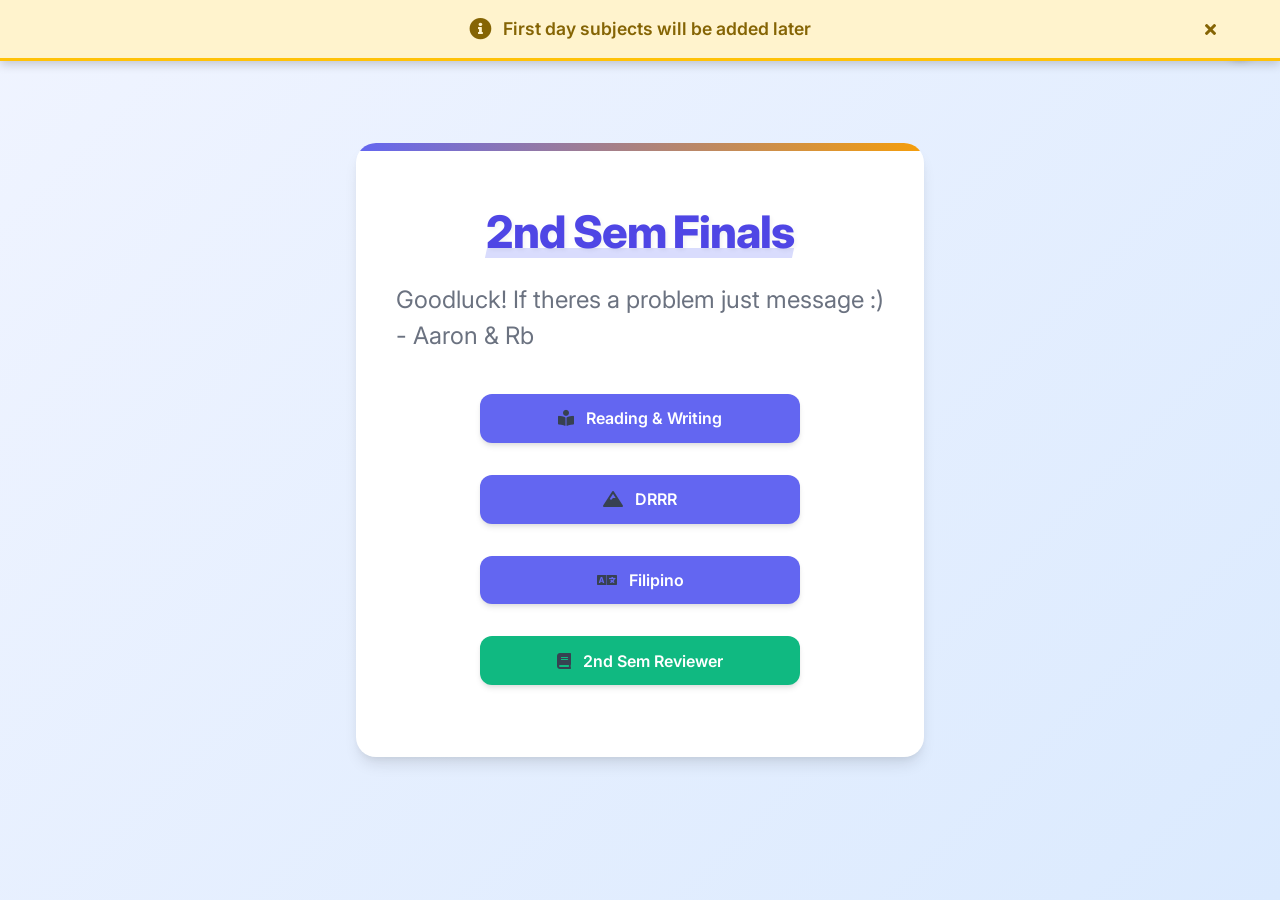
==== index.html @ 3e028612 "Add files via upload" ====
<!DOCTYPE html>
<html lang="en">
<head>
    <meta charset="UTF-8">
    <meta name="viewport" content="width=device-width, initial-scale=1.0">
    <title>2nd Sem Finals Reviewer</title>
    <link rel="stylesheet" href="styles.css">
    <link rel="stylesheet" href="https://cdnjs.cloudflare.com/ajax/libs/font-awesome/5.15.4/css/all.min.css">
    <link rel="preconnect" href="https://fonts.googleapis.com">
    <link rel="preconnect" href="https://fonts.gstatic.com" crossorigin>
    <link href="https://fonts.googleapis.com/css2?family=Inter:wght@300;400;500;600;700;800&display=swap" rel="stylesheet">
</head>
<body>
    <!-- Popup Alert -->
    <div id="popup-alert" class="popup-alert">
        <div class="popup-content">
            <i class="fas fa-info-circle"></i>
            <span>First day subjects will be added later</span>
            <button id="close-popup" class="close-popup">
                <i class="fas fa-times"></i>
            </button>
        </div>
    </div>

    <div class="theme-toggle">
        <button id="theme-toggle-btn" aria-label="Toggle Dark Mode">
            <i class="fas fa-moon"></i>
        </button>
    </div>
    <div class="container">
        <!-- Home Screen -->
        <div id="home" class="flex-center flex-column">
            <h1 class="title">2nd Sem Finals</h1>
            <p class="subtitle">Goodluck! If theres a problem just message :) <br> - Aaron & Rb</p>
            
            <div class="subject-buttons">
                <button id="subject-reading-writing" class="btn"><i class="fas fa-book-reader"></i> Reading & Writing</button>
                <button id="subject-drrr" class="btn"><i class="fas fa-mountain"></i> DRRR</button>
                <button id="subject-filipino" class="btn"><i class="fas fa-language"></i> Filipino</button>
                <a href="https://docs.google.com/document/d/1CTTs3DLhB8xqOQhwxuTaue6DZ3MAzqNCLTbpGAitY-0/edit?usp=sharing" target="_blank" class="reviewer-link">
                    <button class="btn reviewer-btn"><i class="fas fa-book"></i> 2nd Sem Reviewer</button>
                </a>
            </div>
        </div>

        <!-- Quiz Screen -->
        <div id="quiz" class="flex-center flex-column hidden">
            <div id="quiz-header">
                <h2 id="subject-title">Subject</h2>
                <div id="hud">
                    <div class="hud-item">
                        <p class="hud-prefix">
                            Question
                        </p>
                        <h1 class="hud-main-text" id="questionCounter">1/10</h1>
                    </div>
                    <div class="hud-item">
                        <p class="hud-prefix">
                            Score
                        </p>
                        <h1 class="hud-main-text" id="score">0</h1>
                    </div>
                </div>
                <div class="progress-container">
                    <div id="progress-bar" class="progress-bar"></div>
                </div>
                <button id="home-btn" class="home-btn">
                    <i class="fas fa-home"></i>
                </button>
            </div>
            <div class="question-container">
                <h2 id="question">What is the answer to this question?</h2>
                <div class="choice-container">
                    <p class="choice-prefix">A</p>
                    <p class="choice-text" data-number="0">Choice 1</p>
                </div>
                <div class="choice-container">
                    <p class="choice-prefix">B</p>
                    <p class="choice-text" data-number="1">Choice 2</p>
                </div>
                <div class="choice-container">
                    <p class="choice-prefix">C</p>
                    <p class="choice-text" data-number="2">Choice 3</p>
                </div>
                <div class="choice-container">
                    <p class="choice-prefix">D</p>
                    <p class="choice-text" data-number="3">Choice 4</p>
                </div>
                
                <!-- Answer Feedback Area -->
                <div id="answer-feedback" class="answer-feedback hidden">
                    <div class="feedback-content">
                        <p id="feedback-text">This is the correct answer explanation.</p>
                    </div>
                </div>
                
                <!-- Submit Button and Next Button -->
                <div class="button-container">
                    <button id="prev-btn" class="action-btn prev-btn hidden">
                        <i class="fas fa-arrow-left"></i> Previous Question
                    </button>
                    <button id="submit-btn" class="action-btn submit-btn" disabled>
                        <i class="fas fa-check"></i> Submit Answer
                    </button>
                    <button id="next-btn" class="action-btn next-btn hidden">
                        <i class="fas fa-arrow-right"></i> Next Question
                    </button>
                </div>
            </div>
        </div>

        <!-- End Screen with Results -->
        <div id="end" class="flex-center flex-column hidden">
            <h1 class="title">Quiz Complete!</h1>
            <div class="result-summary">
                <h2>Your Score: <span id="final-score">0</span></h2>
                <div class="score-details">
                    <p><i class="fas fa-check-circle"></i> Correct: <span id="correct-count">0</span></p>
                    <p><i class="fas fa-question-circle"></i> Total: <span id="total-count">0</span></p>
                </div>
            </div>
            <h3 class="results-heading">Detailed Results</h3>
            <div class="results-container" id="results-container">
                <!-- Results will be populated here -->
            </div>
            <div class="end-buttons">
                <button id="play-again" class="btn"><i class="fas fa-redo"></i> Play Again</button>
                <button id="go-home" class="btn"><i class="fas fa-home"></i> Go Home</button>
            </div>
        </div>
    </div>
    
    <!-- Load scripts in proper order -->
    <script src="questions.js"></script>
    <script src="readingWritingQuestions.js"></script>
    <script src="filipinoQuestions.js"></script>
    <script src="app.js"></script>
    
    <!-- Script for handling popup alert -->
    <script>
        document.addEventListener('DOMContentLoaded', function() {
            const popup = document.getElementById('popup-alert');
            const closeBtn = document.getElementById('close-popup');
            
            // Make sure popup is visible
            popup.classList.remove('hidden');
            
            // Close popup when clicking the close button
            closeBtn.addEventListener('click', function() {
                popup.classList.add('hidden');
            });
            
            // Auto-hide popup after 7 seconds (longer time to ensure visibility)
            setTimeout(function() {
                popup.classList.add('hidden');
            }, 7000);
        });
    </script>
</body>
</html>
---- styles.css ----
:root {
    --primary-color: #6366f1;
    --primary-light: #818cf8;
    --primary-dark: #4f46e5;
    --secondary-color: #10b981;
    --secondary-light: #34d399;
    --secondary-dark: #059669;
    --neutral-color: #f9fafb;
    --neutral-dark: #e5e7eb;
    --incorrect-color: #ef4444;
    --incorrect-light: #f87171;
    --correct-color: #10b981;
    --correct-light: #34d399;
    --accent-color: #f59e0b;
    --dark-color: #1f2937;
    --light-color: #f9fafb;
    --text-color: #374151;
    --text-light: #6b7280;
    --white: #ffffff;
    --shadow-sm: 0 1px 2px 0 rgba(0, 0, 0, 0.05);
    --shadow-md: 0 4px 6px -1px rgba(0, 0, 0, 0.1), 0 2px 4px -1px rgba(0, 0, 0, 0.06);
    --shadow-lg: 0 10px 15px -3px rgba(0, 0, 0, 0.1), 0 4px 6px -2px rgba(0, 0, 0, 0.05);
    
    /* Background gradients */
    --bg-gradient: linear-gradient(135deg, #f0f4ff 0%, #dbeafe 100%);
}

/* Dark mode color variables */
.dark-mode {
    --primary-color: #818cf8;
    --primary-light: #a5b4fc;
    --primary-dark: #6366f1;
    --secondary-color: #34d399;
    --secondary-light: #6ee7b7;
    --secondary-dark: #10b981;
    --neutral-color: #1f2937;
    --neutral-dark: #111827;
    --dark-color: #162535;
    --light-color: #1f2937;
    --text-color: #e5e7eb;
    --text-light: #9ca3af;
    --white: #111827;
    --shadow-sm: 0 1px 2px 0 rgba(0, 0, 0, 0.3);
    --shadow-md: 0 4px 6px -1px rgba(0, 0, 0, 0.4), 0 2px 4px -1px rgba(0, 0, 0, 0.2);
    --shadow-lg: 0 10px 15px -3px rgba(0, 0, 0, 0.5), 0 4px 6px -2px rgba(0, 0, 0, 0.3);
    
    /* Dark mode background gradient */
    --bg-gradient: linear-gradient(135deg, #0f172a 0%, #1e293b 100%);
}

* {
    box-sizing: border-box;
    font-family: 'Inter', 'Segoe UI', -apple-system, BlinkMacSystemFont, sans-serif;
    margin: 0;
    padding: 0;
    color: var(--text-color);
}

body {
    background-color: var(--neutral-color);
    background-image: var(--bg-gradient);
    min-height: 100vh;
    line-height: 1.5;
    transition: all 0.3s ease;
}

.container {
    width: 100%;
    height: 100vh;
    display: flex;
    justify-content: center;
    align-items: center;
    max-width: 100%;
    margin: 0 auto;
    padding: 1.5rem;
    overflow-x: hidden;
}

.flex-column {
    display: flex;
    flex-direction: column;
}

.flex-center {
    justify-content: center;
    align-items: center;
}

.hidden {
    display: none;
}

.title {
    font-size: 2.8rem;
    color: var(--primary-dark);
    margin-bottom: 1rem;
    text-shadow: 2px 2px 4px rgba(0, 0, 0, 0.05);
    font-weight: 800;
    letter-spacing: -0.025em;
    position: relative;
    z-index: 1;
}

.title::after {
    content: '';
    position: absolute;
    bottom: 8px;
    left: -5px;
    width: 100%;
    height: 10px;
    background-color: rgba(129, 140, 248, 0.3);
    z-index: -1;
    transform: skewX(-12deg) translateX(5px);
}

.subtitle {
    font-size: 1.5rem;
    margin-bottom: 2.5rem;
    color: var(--text-light);
}

.btn {
    font-size: 1rem;
    padding: 0.9rem 0;
    width: 20rem;
    text-align: center;
    border: none;
    margin-bottom: 1rem;
    text-decoration: none;
    color: var(--white);
    background-color: var(--primary-color);
    border-radius: 0.75rem;
    cursor: pointer;
    box-shadow: var(--shadow-md);
    transition: all 0.3s ease;
    font-weight: 600;
    position: relative;
    overflow: hidden;
}

.btn::before {
    content: '';
    position: absolute;
    top: 0;
    left: -100%;
    width: 100%;
    height: 100%;
    background: linear-gradient(
        90deg,
        transparent,
        rgba(255, 255, 255, 0.2),
        transparent
    );
    transition: 0.5s;
}

.btn:hover::before {
    left: 100%;
}

.btn:hover {
    cursor: pointer;
    background-color: var(--primary-dark);
    transform: translateY(-0.2rem);
    box-shadow: var(--shadow-lg);
}

.btn i {
    margin-right: 0.5rem;
}

.subject-buttons {
    display: flex;
    flex-direction: column;
    align-items: center;
    gap: 1rem;
}

/* Quiz Styles */
#quiz {
    width: 100%;
    max-width: 35rem;
    background-color: var(--white);
    border-radius: 1.25rem;
    padding: 1rem 1.25rem;
    box-shadow: var(--shadow-lg);
    position: relative;
    overflow: hidden;
}

#quiz::before {
    content: '';
    position: absolute;
    top: 0;
    left: 0;
    width: 100%;
    height: 0.35rem;
    background: linear-gradient(90deg, var(--primary-color), var(--accent-color));
}

#quiz-header {
    display: flex;
    flex-direction: column;
    align-items: center;
    margin-bottom: 1rem;
    width: 100%;
    position: relative;
}

#home-btn {
    position: absolute;
    top: 0;
    left: 0;
    width: 40px;
    height: 40px;
    border-radius: 50%;
    background-color: var(--primary-color);
    color: white;
    border: none;
    display: flex;
    align-items: center;
    justify-content: center;
    cursor: pointer;
    box-shadow: var(--shadow-md);
    transition: all 0.3s ease;
    z-index: 10;
}

#home-btn i {
    color: white;
    font-size: 1.2rem;
}

#home-btn:hover {
    background-color: var(--primary-dark);
    transform: translateY(-2px);
    box-shadow: var(--shadow-lg);
}

.dark-mode #home-btn {
    background-color: var(--primary-dark);
}

.dark-mode #home-btn:hover {
    background-color: var(--primary-color);
}

#subject-title {
    margin-bottom: 0.75rem;
    font-size: 1.6rem;
    color: var(--primary-color);
    font-weight: 700;
}

#hud {
    display: flex;
    justify-content: space-between;
    width: 100%;
    margin-bottom: 1rem;
}

.hud-item {
    text-align: center;
    padding: 0.4rem 0.6rem;
    background-color: var(--neutral-color);
    border-radius: 0.75rem;
    width: 48%;
    box-shadow: var(--shadow-sm);
    border: 1px solid var(--neutral-dark);
}

.hud-prefix {
    font-size: 0.9rem;
    font-weight: 600;
    color: var(--text-light);
    margin-bottom: 0.25rem;
}

.hud-main-text {
    font-size: 1.5rem;
    font-weight: 700;
}

.progress-container {
    width: 100%;
    height: 0.5rem;
    background-color: var(--neutral-dark);
    border-radius: 100px;
    margin: 0.75rem 0;
    overflow: hidden;
}

.progress-bar {
    height: 100%;
    background: linear-gradient(90deg, var(--primary-color), var(--accent-color));
    width: 0%;
    transition: width 0.5s ease;
    border-radius: 100px;
    position: relative;
    overflow: hidden;
}

.progress-bar::after {
    content: '';
    position: absolute;
    top: 0;
    left: 0;
    width: 100%;
    height: 100%;
    background: linear-gradient(
        90deg,
        transparent,
        rgba(255, 255, 255, 0.3),
        transparent
    );
    animation: shimmer 2s infinite;
}

@keyframes shimmer {
    0% { transform: translateX(-100%); }
    100% { transform: translateX(100%); }
}

.question-container {
    width: 100%;
}

#question {
    font-size: 1.15rem;
    margin-bottom: 1.5rem;
    text-align: center;
    line-height: 1.4;
    font-weight: 600;
    color: var(--dark-color);
    animation: fadeIn 0.5s ease;
}

.choice-container {
    display: flex;
    margin-bottom: 0.75rem;
    width: 100%;
    font-size: 0.95rem;
    border: 1px solid var(--neutral-dark);
    background-color: var(--white);
    border-radius: 0.75rem;
    overflow: hidden;
    transition: all 0.3s ease;
    box-shadow: var(--shadow-sm);
    animation: slideIn 0.5s ease;
    animation-fill-mode: both;
}

.choice-container:nth-child(2) { animation-delay: 0.1s; }
.choice-container:nth-child(3) { animation-delay: 0.2s; }
.choice-container:nth-child(4) { animation-delay: 0.3s; }
.choice-container:nth-child(5) { animation-delay: 0.4s; }

.choice-container:hover {
    cursor: pointer;
    box-shadow: var(--shadow-md);
    transform: translateY(-0.1rem);
    border-color: var(--primary-light);
}

.choice-prefix {
    padding: 0.75rem 1rem;
    background-color: var(--primary-color);
    color: var(--white);
    font-weight: 600;
    min-width: 3rem;
    display: flex;
    justify-content: center;
    align-items: center;
}

.choice-text {
    padding: 0.75rem;
    width: 100%;
}

.selected {
    border: 2px solid var(--primary-color);
    box-shadow: 0 0 0 2px rgba(99, 102, 241, 0.2);
    background-color: rgba(99, 102, 241, 0.05);
}

.correct {
    background-color: var(--correct-color);
    animation: pulse 0.5s;
}

.correct .choice-text,
.correct .choice-prefix {
    color: var(--white);
}

.incorrect {
    background-color: var(--incorrect-color);
    animation: shake 0.5s;
}

.incorrect .choice-text,
.incorrect .choice-prefix {
    color: var(--white);
}

/* Animations */
@keyframes pulse {
    0% { transform: scale(1); }
    50% { transform: scale(1.05); }
    100% { transform: scale(1); }
}

@keyframes shake {
    0%, 100% { transform: translateX(0); }
    10%, 30%, 50%, 70%, 90% { transform: translateX(-5px); }
    20%, 40%, 60%, 80% { transform: translateX(5px); }
}

@keyframes fadeIn {
    from { opacity: 0; }
    to { opacity: 1; }
}

@keyframes slideIn {
    from { 
        opacity: 0;
        transform: translateY(20px);
    }
    to { 
        opacity: 1;
        transform: translateY(0);
    }
}

.score-animation {
    animation: scoreChange 0.5s ease;
}

@keyframes scoreChange {
    0% { transform: scale(1); }
    50% { transform: scale(1.2); color: var(--accent-color); }
    100% { transform: scale(1); }
}

.pulse {
    animation: pulse 0.5s;
}

/* Submit and Next Button Styles */
.button-container {
    display: flex;
    justify-content: space-between;
    width: 100%;
    margin-top: 1.25rem;
    gap: 0.5rem;
}

.action-btn {
    padding: 0.6rem 1rem;
    font-size: 0.9rem;
    background-color: var(--neutral-color);
    color: var(--text-color);
    border: none;
    border-radius: 0.5rem;
    cursor: pointer;
    transition: all 0.3s ease;
    box-shadow: var(--shadow-sm);
    text-align: center;
    font-weight: 600;
    position: relative;
    overflow: hidden;
    flex: 1;
}

.action-btn::before {
    content: '';
    position: absolute;
    top: 0;
    left: -100%;
    width: 100%;
    height: 100%;
    background: linear-gradient(
        90deg,
        transparent,
        rgba(255, 255, 255, 0.2),
        transparent
    );
    transition: 0.5s;
}

.action-btn:hover::before:not(:disabled) {
    left: 100%;
}

.action-btn i {
    margin-right: 0.3rem;
    font-size: 0.9rem;
}

.submit-btn {
    background-color: var(--primary-color);
    color: var(--white);
}

.submit-btn:hover:not(:disabled) {
    background-color: var(--primary-dark);
    box-shadow: var(--shadow-md);
    transform: translateY(-2px);
}

.submit-btn:disabled {
    background-color: var(--neutral-dark);
    cursor: not-allowed;
    opacity: 0.7;
    transform: none;
    box-shadow: none;
}

.next-btn {
    background-color: var(--secondary-color);
    color: var(--white);
}

.next-btn:hover {
    background-color: var(--secondary-dark);
    box-shadow: var(--shadow-md);
    transform: translateY(-2px);
}

.prev-btn {
    background-color: var(--accent-color);
    color: var(--white);
}

.prev-btn:hover {
    background-color: #e8911a; /* Darker accent color */
    box-shadow: var(--shadow-md);
    transform: translateY(-2px);
}

/* Answer Feedback Area */
.answer-feedback {
    width: 100%;
    background-color: var(--neutral-color);
    border-radius: 0.75rem;
    margin-top: 0.75rem;
    overflow: hidden;
    animation: fadeIn 0.5s;
    border: 1px solid var(--neutral-dark);
    box-shadow: var(--shadow-sm);
}

.feedback-content {
    padding: 0.75rem;
}

#feedback-text {
    font-size: 0.95rem;
    line-height: 1.4;
    color: var(--text-color);
}

/* End Page */
#end {
    max-width: 42rem;
    width: 100%;
    text-align: center;
    background-color: var(--white);
    border-radius: 1.25rem;
    padding: 1.25rem;
    box-shadow: var(--shadow-lg);
    position: relative;
    overflow: hidden;
    animation: fadeIn 0.5s;
}

#end::before {
    content: '';
    position: absolute;
    top: 0;
    left: 0;
    width: 100%;
    height: 0.35rem;
    background: linear-gradient(90deg, var(--primary-color), var(--accent-color));
}

.result-summary {
    margin-bottom: 1.5rem;
    padding: 1rem;
    border-radius: 0.75rem;
    background-color: var(--neutral-color);
    border: 1px solid var(--neutral-dark);
    animation: slideIn 0.5s;
}

#final-score {
    font-size: 2.5rem;
    color: var(--primary-color);
    font-weight: 700;
    margin-bottom: 0.25rem;
}

.score-details {
    display: flex;
    justify-content: space-around;
    margin-top: 0.5rem;
}

.score-details p {
    font-size: 1rem;
    color: var(--text-light);
}

.results-heading {
    margin: 1rem 0;
    color: var(--dark-color);
    font-size: 1.3rem;
    font-weight: 600;
}

.results-container {
    max-height: 350px;
    overflow-y: auto;
    margin-bottom: 1.5rem;
    padding: 0.25rem;
    width: 100%;
    border-radius: 0.75rem;
}

.result-item {
    margin-bottom: 0.75rem;
    padding: 1rem;
    border-radius: 0.75rem;
    text-align: left;
    box-shadow: var(--shadow-sm);
    border: 1px solid var(--neutral-dark);
    background-color: var(--white);
    transition: transform 0.2s ease, opacity 0.5s ease;
    opacity: 0;
}

.result-item:hover {
    transform: translateY(-2px);
    box-shadow: var(--shadow-md);
}

.result-question {
    font-size: 1rem;
    font-weight: 600;
    margin-bottom: 0.5rem;
    color: var(--dark-color);
}

.result-status {
    display: inline-block;
    padding: 0.25rem 0.6rem;
    border-radius: 2rem;
    font-size: 0.8rem;
    margin-bottom: 0.5rem;
    font-weight: 600;
}

.status-correct {
    background-color: rgba(16, 185, 129, 0.1);
    color: var(--correct-color);
    border: 1px solid rgba(16, 185, 129, 0.2);
}

.status-incorrect {
    background-color: rgba(239, 68, 68, 0.1);
    color: var(--incorrect-color);
    border: 1px solid rgba(239, 68, 68, 0.2);
}

.result-answers {
    font-size: 0.9rem;
    margin-top: 0.5rem;
    color: var(--text-light);
}

.result-answers strong {
    font-weight: 600;
    color: var(--text-color);
}

.end-buttons {
    display: flex;
    justify-content: center;
    flex-wrap: wrap;
    gap: 1rem;
    animation: slideIn 0.8s;
}

.end-buttons .btn {
    margin: 0;
    width: 14rem;
    padding: 0.8rem 0;
}

/* Home screen styles */
#home {
    background-color: var(--white);
    border-radius: 1.25rem;
    padding: 3.5rem 2.5rem;
    box-shadow: var(--shadow-lg);
    max-width: 42rem;
    position: relative;
    overflow: hidden;
    animation: fadeIn 0.5s;
}

#home::before {
    content: '';
    position: absolute;
    top: 0;
    left: 0;
    width: 100%;
    height: 0.5rem;
    background: linear-gradient(90deg, var(--primary-color), var(--accent-color));
}

/* Custom scrollbar for results */
.results-container::-webkit-scrollbar {
    width: 8px;
}

.results-container::-webkit-scrollbar-track {
    background-color: var(--neutral-color);
    border-radius: 10px;
}

.results-container::-webkit-scrollbar-thumb {
    background-color: var(--primary-light);
    border-radius: 10px;
}

.results-container::-webkit-scrollbar-thumb:hover {
    background-color: var(--primary-color);
}

@media screen and (max-width: 768px) {
    .container {
        padding: 1rem;
    }
    
    .title {
        font-size: 2.2rem;
    }
    
    .btn {
        width: 18rem;
    }
    
    .choice-container {
        font-size: 0.9rem;
    }
    
    #quiz, #end {
        max-width: 95%;
        padding: 1rem;
    }
    
    .results-container {
        max-height: 350px;
    }
    
    .button-container {
        flex-direction: column;
    }
    
    .action-btn {
        width: 100%;
        margin-bottom: 0.5rem;
        padding: 0.6rem;
    }
    
    .action-btn i {
        font-size: 0.9rem;
    }
    
    #subject-title {
        font-size: 1.4rem;
        margin-bottom: 0.5rem;
    }
    
    #quiz-header {
        margin-bottom: 0.75rem;
    }
    
    .progress-container {
        margin: 0.5rem 0;
    }
    
    .hud-main-text {
        font-size: 1.3rem;
    }
    
    .hud-item {
        padding: 0.4rem;
    }
}

@media screen and (max-width: 480px) {
    .container {
        padding: 0.75rem;
    }
    
    #quiz, #end {
        max-width: 100%;
        padding: 0.75rem;
    }
    
    .title {
        font-size: 1.8rem;
    }
    
    .subtitle {
        font-size: 1.1rem;
        margin-bottom: 1.5rem;
    }
    
    .btn {
        width: 16rem;
        font-size: 0.9rem;
    }
    
    #subject-title {
        font-size: 1.3rem;
        margin-bottom: 0.5rem;
    }
    
    #quiz-header {
        margin-bottom: 0.5rem;
    }
    
    .progress-container {
        height: 0.4rem;
    }
    
    #question {
        font-size: 1rem;
        margin-bottom: 1rem;
    }
    
    .hud-item {
        padding: 0.3rem;
    }
    
    .hud-prefix {
        font-size: 0.8rem;
    }
    
    .hud-main-text {
        font-size: 1.2rem;
    }
    
    #end {
        padding: 1rem;
    }
    
    .result-summary {
        padding: 0.75rem;
    }
    
    #final-score {
        font-size: 2.5rem;
    }
    
    .results-heading {
        font-size: 1.3rem;
    }
    
    .result-item {
        padding: 0.75rem;
    }
    
    .end-buttons .btn {
        width: 100%;
        margin: 0.3rem 0;
    }
}

/* Theme toggle styling */
.theme-toggle {
    position: fixed;
    top: 20px;
    right: 20px;
    z-index: 1000;
}

#theme-toggle-btn {
    width: 40px;
    height: 40px;
    border-radius: 50%;
    border: none;
    background-color: var(--white);
    color: var(--primary-color);
    cursor: pointer;
    box-shadow: var(--shadow-md);
    display: flex;
    align-items: center;
    justify-content: center;
    transition: all 0.3s ease;
}

#theme-toggle-btn:hover {
    transform: translateY(-2px);
    box-shadow: var(--shadow-lg);
}

#theme-toggle-btn i {
    font-size: 1.2rem;
    color: var(--primary-color);
}

.dark-mode #theme-toggle-btn i {
    color: var(--primary-light);
}

/* Dark mode specific styles */
.dark-mode .choice-container {
    border-color: var(--neutral-dark);
    background-color: var(--dark-color);
}

.dark-mode .choice-container .choice-text {
    color: var(--text-color);
}

.dark-mode .choice-prefix {
    background-color: var(--primary-dark);
}

.dark-mode #quiz, 
.dark-mode #end,
.dark-mode #home {
    background-color: var(--dark-color);
    border: 1px solid var(--neutral-dark);
}

.dark-mode .progress-container {
    background-color: #374151;
    border: 1px solid #4b5563;
}

.dark-mode .progress-bar {
    background: linear-gradient(90deg, var(--primary-color), var(--accent-color));
}

.dark-mode .progress-bar::after {
    background: linear-gradient(
        90deg,
        transparent,
        rgba(255, 255, 255, 0.2),
        transparent
    );
}

.dark-mode .hud-item {
    background-color: var(--neutral-dark);
    border-color: #374151;
}

.dark-mode .answer-feedback {
    background-color: var(--neutral-dark);
    border-color: #374151;
}

.dark-mode .result-item {
    background-color: var(--dark-color);
    border-color: #374151;
}

.dark-mode .status-correct {
    background-color: rgba(16, 185, 129, 0.2);
}

.dark-mode .status-incorrect {
    background-color: rgba(239, 68, 68, 0.2);
}

.dark-mode .result-summary {
    background-color: var(--neutral-dark);
    border-color: #374151;
}

.dark-mode .selected {
    border-color: var(--primary-light);
    background-color: rgba(129, 140, 248, 0.15);
}

.dark-mode .correct {
    background-color: rgba(16, 185, 129, 0.8);
}

.dark-mode .incorrect {
    background-color: rgba(239, 68, 68, 0.8);
}

.dark-mode .submit-btn:disabled {
    background-color: #4b5563;
    color: #9ca3af;
}

.dark-mode .results-container::-webkit-scrollbar-track {
    background-color: var(--neutral-dark);
}

.dark-mode .results-container::-webkit-scrollbar-thumb {
    background-color: var(--primary-dark);
}

.dark-mode .results-container::-webkit-scrollbar-thumb:hover {
    background-color: var(--primary-color);
}

/* Additional dark mode container fixes */
.dark-mode #quiz {
    background-color: #111827;
    color: var(--text-color);
    border: 1px solid #374151;
}

.dark-mode #home {
    background-color: #111827;
    color: var(--text-color);
    border: 1px solid #374151;
}

.dark-mode #end {
    background-color: #111827;
    color: var(--text-color);
    border: 1px solid #374151;
}

.dark-mode .hud-item {
    background-color: #0f172a;
    border-color: #374151;
}

.dark-mode #question {
    color: var(--text-color);
}

.dark-mode #subject-title {
    color: var(--primary-light);
}

.dark-mode .choice-container {
    background-color: #1e293b;
    border-color: #374151;
}

.dark-mode .choice-text {
    color: var(--text-color);
}

.dark-mode .choice-prefix {
    background-color: var(--primary-dark);
    color: white;
}

.dark-mode .selected {
    border-color: var(--primary-light);
    background-color: rgba(129, 140, 248, 0.2);
}

.dark-mode .answer-feedback {
    background-color: #1e293b;
    border-color: #374151;
}

/* Fix progress bar colors */
.dark-mode .progress-container {
    background-color: #374151;
    border: 1px solid #4b5563;
}

.dark-mode .progress-bar {
    background: linear-gradient(90deg, var(--primary-color), var(--accent-color));
}

.reviewer-link {
    text-decoration: none;
    width: 100%;
    display: flex;
    justify-content: center;
}

.reviewer-btn {
    background-color: var(--secondary-color);
    color: white;
}

.reviewer-btn:hover {
    background-color: var(--secondary-dark);
}

.dark-mode .reviewer-btn {
    background-color: var(--secondary-dark);
}

.dark-mode .reviewer-btn:hover {
    background-color: var(--secondary-color);
}

/* Fix for dark mode correct and incorrect answers */
.dark-mode .correct {
    background-color: rgba(16, 185, 129, 0.9) !important;
}

.dark-mode .incorrect {
    background-color: rgba(239, 68, 68, 0.9) !important;
}

.dark-mode .correct .choice-text,
.dark-mode .correct .choice-prefix,
.dark-mode .incorrect .choice-text,
.dark-mode .incorrect .choice-prefix {
    color: white !important;
}

.dark-mode .selected {
    border: 2px solid var(--primary-light) !important;
    background-color: rgba(129, 140, 248, 0.3) !important;
    box-shadow: 0 0 0 2px rgba(129, 140, 248, 0.3) !important;
}

/* Ensure the feedback text is visible in dark mode */
.dark-mode #feedback-text {
    color: var(--text-color) !important;
}

.dark-mode #feedback-text span[style*="--correct-color"] {
    color: #34d399 !important;
}

.dark-mode #feedback-text span[style*="--incorrect-color"] {
    color: #f87171 !important;
}

/* Fix for result item text color in dark mode */
.dark-mode .result-question {
    color: var(--text-color) !important;
}

.dark-mode .result-answers {
    color: var(--text-light);
}

.dark-mode .result-answers strong {
    color: var(--text-color);
}

/* Popup Alert */
.popup-alert {
    position: fixed;
    top: 0;
    left: 0;
    width: 100%;
    background-color: #fff3cd;
    border-bottom: 3px solid #ffc107;
    padding: 1rem 0;
    z-index: 2000;
    box-shadow: 0 3px 10px rgba(0, 0, 0, 0.2);
    transition: transform 0.5s ease-in-out, opacity 0.4s ease;
    animation: slideDown 0.5s forwards, alertPulse 2s infinite alternate 0.5s;
}

.popup-content {
    max-width: 1200px;
    margin: 0 auto;
    display: flex;
    align-items: center;
    justify-content: center;
    position: relative;
    padding: 0 1rem;
}

.popup-alert i.fa-info-circle {
    margin-right: 0.75rem;
    font-size: 1.4rem;
    color: #856404;
}

.popup-alert span {
    color: #856404;
    font-weight: 600;
    font-size: 1.1rem;
}

.close-popup {
    background: none;
    border: none;
    cursor: pointer;
    position: absolute;
    right: 1rem;
    top: 50%;
    transform: translateY(-50%);
    color: #856404;
    display: flex;
    align-items: center;
    justify-content: center;
    width: 28px;
    height: 28px;
    border-radius: 50%;
    transition: background-color 0.2s;
}

.close-popup:hover {
    background-color: rgba(0, 0, 0, 0.05);
}

.close-popup i {
    font-size: 1rem;
    color: #856404;
}

/* Hide when closed */
.popup-alert.hidden {
    transform: translateY(-100%);
    opacity: 0;
    pointer-events: none;
}

/* Add a slight pulsing animation */
@keyframes alertPulse {
    from {
        box-shadow: 0 3px 10px rgba(0, 0, 0, 0.2);
    }
    to {
        box-shadow: 0 3px 15px rgba(0, 0, 0, 0.3);
    }
}

/* Dark mode styling for popup */
.dark-mode .popup-alert {
    background-color: #414129;
    border-color: #59561e;
}

.dark-mode .popup-alert i.fa-info-circle,
.dark-mode .popup-alert span,
.dark-mode .close-popup i {
    color: #ffeeba;
}

.dark-mode .close-popup:hover {
    background-color: rgba(255, 255, 255, 0.1);
}

/* Entrance animation */
@keyframes slideDown {
    from {
        transform: translateY(-100%);
        opacity: 0;
    }
    to {
        transform: translateY(0);
        opacity: 1;
    }
}
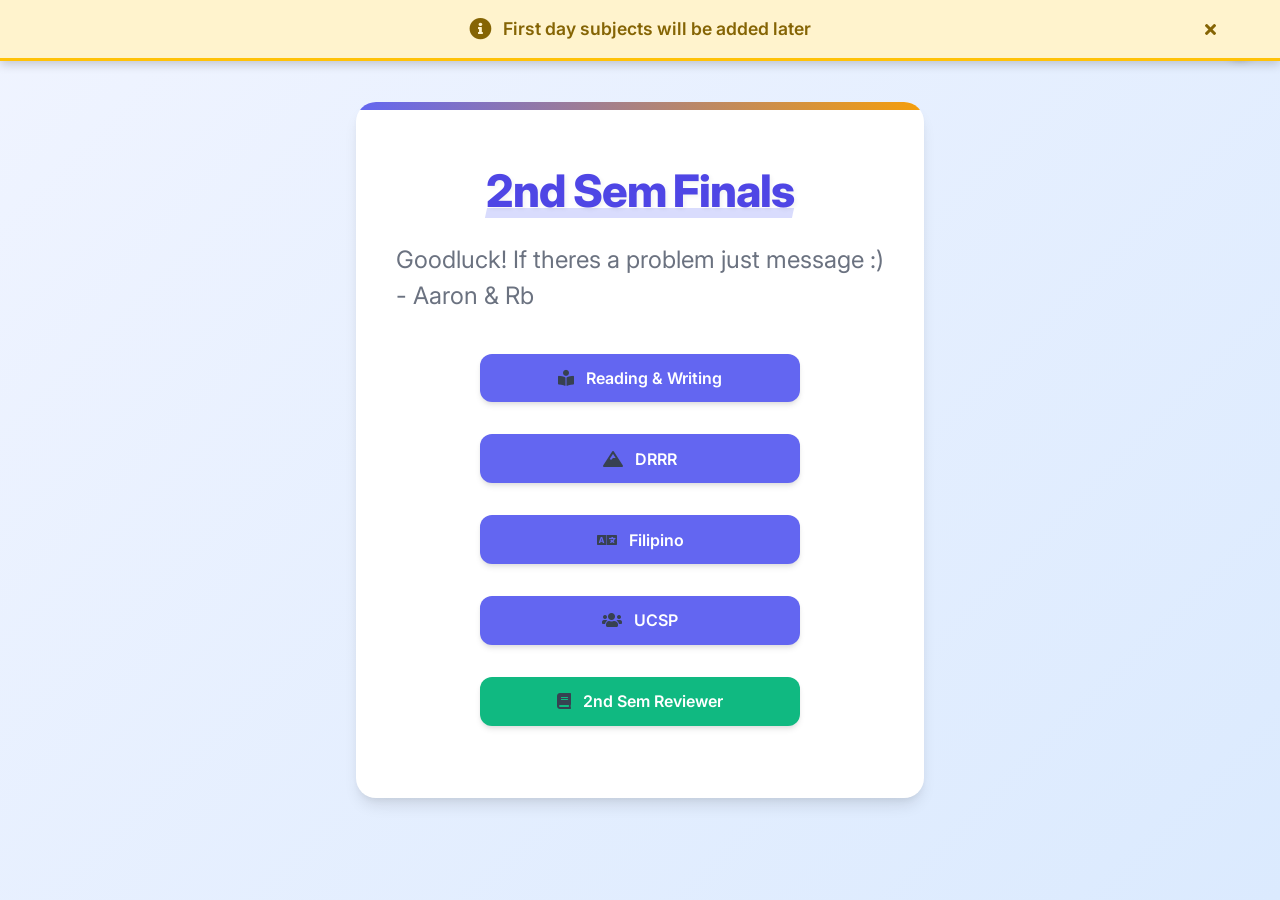
==== commit 77116572: "Add files via upload" ====
--- a/index.html
+++ b/index.html
@@ -37,6 +37,7 @@
                 <button id="subject-reading-writing" class="btn"><i class="fas fa-book-reader"></i> Reading & Writing</button>
                 <button id="subject-drrr" class="btn"><i class="fas fa-mountain"></i> DRRR</button>
                 <button id="subject-filipino" class="btn"><i class="fas fa-language"></i> Filipino</button>
+                <button id="subject-ucsp" class="btn"><i class="fas fa-users"></i> UCSP</button>
                 <a href="https://docs.google.com/document/d/1CTTs3DLhB8xqOQhwxuTaue6DZ3MAzqNCLTbpGAitY-0/edit?usp=sharing" target="_blank" class="reviewer-link">
                     <button class="btn reviewer-btn"><i class="fas fa-book"></i> 2nd Sem Reviewer</button>
                 </a>
@@ -134,6 +135,7 @@
     <script src="questions.js"></script>
     <script src="readingWritingQuestions.js"></script>
     <script src="filipinoQuestions.js"></script>
+    <script src="ucspQuestions.js"></script>
     <script src="app.js"></script>
     
     <!-- Script for handling popup alert -->
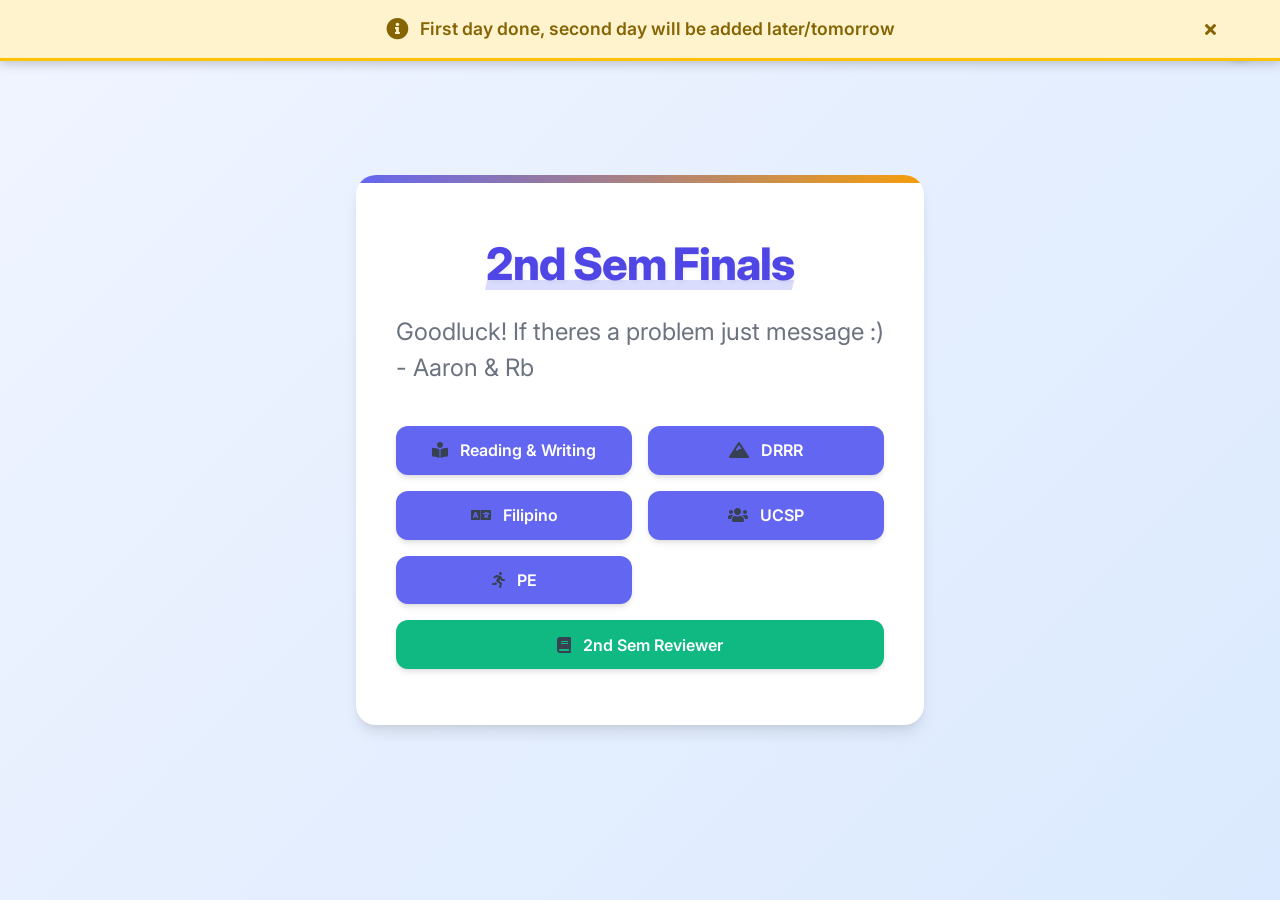
==== commit 0e5857d6: "Add files via upload" ====
--- a/index.html
+++ b/index.html
@@ -15,7 +15,7 @@
     <div id="popup-alert" class="popup-alert">
         <div class="popup-content">
             <i class="fas fa-info-circle"></i>
-            <span>First day subjects will be added later</span>
+            <span>First day done, second day will be added later/tomorrow</span>
             <button id="close-popup" class="close-popup">
                 <i class="fas fa-times"></i>
             </button>
@@ -38,6 +38,7 @@
                 <button id="subject-drrr" class="btn"><i class="fas fa-mountain"></i> DRRR</button>
                 <button id="subject-filipino" class="btn"><i class="fas fa-language"></i> Filipino</button>
                 <button id="subject-ucsp" class="btn"><i class="fas fa-users"></i> UCSP</button>
+                <button id="subject-pe" class="btn"><i class="fas fa-running"></i> PE</button>
                 <a href="https://docs.google.com/document/d/1CTTs3DLhB8xqOQhwxuTaue6DZ3MAzqNCLTbpGAitY-0/edit?usp=sharing" target="_blank" class="reviewer-link">
                     <button class="btn reviewer-btn"><i class="fas fa-book"></i> 2nd Sem Reviewer</button>
                 </a>
@@ -136,6 +137,7 @@
     <script src="readingWritingQuestions.js"></script>
     <script src="filipinoQuestions.js"></script>
     <script src="ucspQuestions.js"></script>
+    <script src="peQuestions.js"></script>
     <script src="app.js"></script>
     
     <!-- Script for handling popup alert -->
--- a/styles.css
+++ b/styles.css
@@ -119,13 +119,23 @@
     color: var(--text-light);
 }
 
+.subject-buttons {
+    display: grid;
+    grid-template-columns: repeat(2, 1fr);
+    gap: 1rem;
+    width: 100%;
+    max-width: 42rem;
+    justify-items: center;
+}
+
 .btn {
     font-size: 1rem;
     padding: 0.9rem 0;
-    width: 20rem;
+    width: 100%;
+    max-width: 20rem;
     text-align: center;
     border: none;
-    margin-bottom: 1rem;
+    margin-bottom: 0;
     text-decoration: none;
     color: var(--white);
     background-color: var(--primary-color);
@@ -167,13 +177,6 @@
 
 .btn i {
     margin-right: 0.5rem;
-}
-
-.subject-buttons {
-    display: flex;
-    flex-direction: column;
-    align-items: center;
-    gap: 1rem;
 }
 
 /* Quiz Styles */
@@ -749,7 +752,16 @@
     }
     
     .btn {
-        width: 18rem;
+        width: 100%;
+    }
+    
+    .subject-buttons {
+        grid-template-columns: 1fr;
+        max-width: 20rem;
+    }
+    
+    .reviewer-link {
+        grid-column: 1;
     }
     
     .choice-container {
@@ -757,8 +769,8 @@
     }
     
     #quiz, #end {
-        max-width: 95%;
         padding: 1rem;
+        max-width: 100%;
     }
     
     .results-container {
@@ -1082,15 +1094,16 @@
 }
 
 .reviewer-link {
+    grid-column: span 2;
+    width: 100%;
+    display: flex;
+    justify-content: center;
     text-decoration: none;
-    width: 100%;
-    display: flex;
-    justify-content: center;
 }
 
 .reviewer-btn {
     background-color: var(--secondary-color);
-    color: white;
+    max-width: 42rem;
 }
 
 .reviewer-btn:hover {
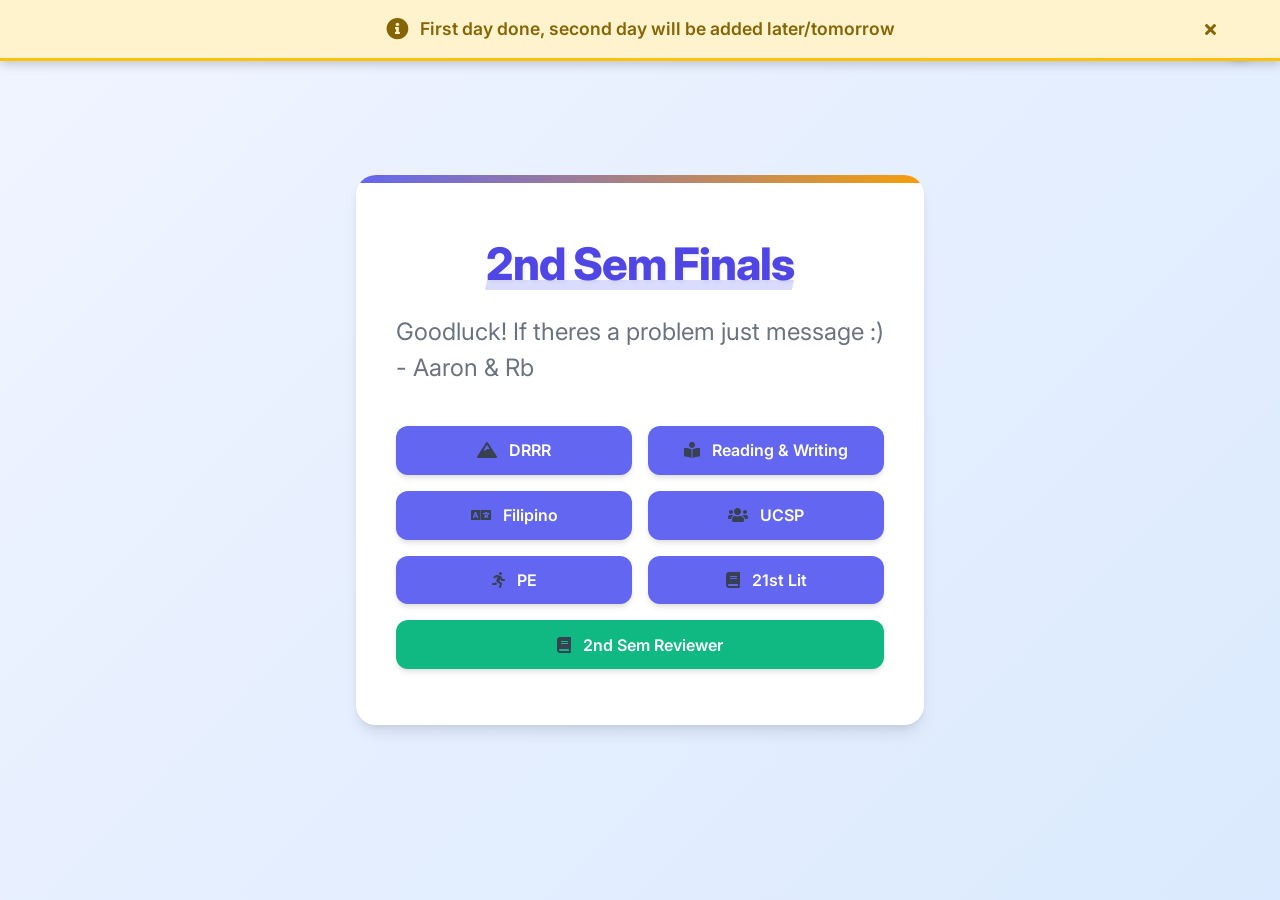
==== commit dc240d58: "Add files via upload" ====
--- a/index.html
+++ b/index.html
@@ -3,13 +3,13 @@
 <head>
     <meta charset="UTF-8">
     <meta name="viewport" content="width=device-width, initial-scale=1.0">
+    <link rel="stylesheet" href="style.css">
     <title>2nd Sem Finals Reviewer</title>
-    <link rel="stylesheet" href="styles.css">
     <link rel="stylesheet" href="https://cdnjs.cloudflare.com/ajax/libs/font-awesome/5.15.4/css/all.min.css">
     <link rel="preconnect" href="https://fonts.googleapis.com">
     <link rel="preconnect" href="https://fonts.gstatic.com" crossorigin>
     <link href="https://fonts.googleapis.com/css2?family=Inter:wght@300;400;500;600;700;800&display=swap" rel="stylesheet">
-</head>
+
 <body>
     <!-- Popup Alert -->
     <div id="popup-alert" class="popup-alert">
@@ -34,11 +34,12 @@
             <p class="subtitle">Goodluck! If theres a problem just message :) <br> - Aaron & Rb</p>
             
             <div class="subject-buttons">
+                <button id="subject-drrr" class="btn"><i class="fas fa-mountain"></i> DRRR</button>
                 <button id="subject-reading-writing" class="btn"><i class="fas fa-book-reader"></i> Reading & Writing</button>
-                <button id="subject-drrr" class="btn"><i class="fas fa-mountain"></i> DRRR</button>
                 <button id="subject-filipino" class="btn"><i class="fas fa-language"></i> Filipino</button>
                 <button id="subject-ucsp" class="btn"><i class="fas fa-users"></i> UCSP</button>
                 <button id="subject-pe" class="btn"><i class="fas fa-running"></i> PE</button>
+                <button id="subject-21lit" class="btn"><i class="fas fa-book"></i> 21st Lit</button>
                 <a href="https://docs.google.com/document/d/1CTTs3DLhB8xqOQhwxuTaue6DZ3MAzqNCLTbpGAitY-0/edit?usp=sharing" target="_blank" class="reviewer-link">
                     <button class="btn reviewer-btn"><i class="fas fa-book"></i> 2nd Sem Reviewer</button>
                 </a>
@@ -138,6 +139,7 @@
     <script src="filipinoQuestions.js"></script>
     <script src="ucspQuestions.js"></script>
     <script src="peQuestions.js"></script>
+    <script src="21stLitQuestions.js"></script>
     <script src="app.js"></script>
     
     <!-- Script for handling popup alert -->
--- a/style.css
+++ b/style.css
@@ -0,0 +1,1258 @@
+:root {
+    --primary-color: #6366f1;
+    --primary-light: #818cf8;
+    --primary-dark: #4f46e5;
+    --secondary-color: #10b981;
+    --secondary-light: #34d399;
+    --secondary-dark: #059669;
+    --neutral-color: #f9fafb;
+    --neutral-dark: #e5e7eb;
+    --incorrect-color: #ef4444;
+    --incorrect-light: #f87171;
+    --correct-color: #10b981;
+    --correct-light: #34d399;
+    --accent-color: #f59e0b;
+    --dark-color: #1f2937;
+    --light-color: #f9fafb;
+    --text-color: #374151;
+    --text-light: #6b7280;
+    --white: #ffffff;
+    --shadow-sm: 0 1px 2px 0 rgba(0, 0, 0, 0.05);
+    --shadow-md: 0 4px 6px -1px rgba(0, 0, 0, 0.1), 0 2px 4px -1px rgba(0, 0, 0, 0.06);
+    --shadow-lg: 0 10px 15px -3px rgba(0, 0, 0, 0.1), 0 4px 6px -2px rgba(0, 0, 0, 0.05);
+    
+    /* Background gradients */
+    --bg-gradient: linear-gradient(135deg, #f0f4ff 0%, #dbeafe 100%);
+}
+
+/* Dark mode color variables */
+.dark-mode {
+    --primary-color: #818cf8;
+    --primary-light: #a5b4fc;
+    --primary-dark: #6366f1;
+    --secondary-color: #34d399;
+    --secondary-light: #6ee7b7;
+    --secondary-dark: #10b981;
+    --neutral-color: #1f2937;
+    --neutral-dark: #111827;
+    --dark-color: #162535;
+    --light-color: #1f2937;
+    --text-color: #e5e7eb;
+    --text-light: #9ca3af;
+    --white: #111827;
+    --shadow-sm: 0 1px 2px 0 rgba(0, 0, 0, 0.3);
+    --shadow-md: 0 4px 6px -1px rgba(0, 0, 0, 0.4), 0 2px 4px -1px rgba(0, 0, 0, 0.2);
+    --shadow-lg: 0 10px 15px -3px rgba(0, 0, 0, 0.5), 0 4px 6px -2px rgba(0, 0, 0, 0.3);
+    
+    /* Dark mode background gradient */
+    --bg-gradient: linear-gradient(135deg, #0f172a 0%, #1e293b 100%);
+}
+
+* {
+    box-sizing: border-box;
+    font-family: 'Inter', 'Segoe UI', -apple-system, BlinkMacSystemFont, sans-serif;
+    margin: 0;
+    padding: 0;
+    color: var(--text-color);
+}
+
+body {
+    background-color: var(--neutral-color);
+    background-image: var(--bg-gradient);
+    min-height: 100vh;
+    line-height: 1.5;
+    transition: all 0.3s ease;
+}
+
+.container {
+    width: 100%;
+    height: 100vh;
+    display: flex;
+    justify-content: center;
+    align-items: center;
+    max-width: 100%;
+    margin: 0 auto;
+    padding: 1.5rem;
+    overflow-x: hidden;
+}
+
+.flex-column {
+    display: flex;
+    flex-direction: column;
+}
+
+.flex-center {
+    justify-content: center;
+    align-items: center;
+}
+
+.hidden {
+    display: none;
+}
+
+.title {
+    font-size: 2.8rem;
+    color: var(--primary-dark);
+    margin-bottom: 1rem;
+    text-shadow: 2px 2px 4px rgba(0, 0, 0, 0.05);
+    font-weight: 800;
+    letter-spacing: -0.025em;
+    position: relative;
+    z-index: 1;
+}
+
+.title::after {
+    content: '';
+    position: absolute;
+    bottom: 8px;
+    left: -5px;
+    width: 100%;
+    height: 10px;
+    background-color: rgba(129, 140, 248, 0.3);
+    z-index: -1;
+    transform: skewX(-12deg) translateX(5px);
+}
+
+.subtitle {
+    font-size: 1.5rem;
+    margin-bottom: 2.5rem;
+    color: var(--text-light);
+}
+
+.subject-buttons {
+    display: grid;
+    grid-template-columns: repeat(2, 1fr);
+    gap: 1rem;
+    width: 100%;
+    max-width: 42rem;
+    justify-items: center;
+}
+
+.btn {
+    font-size: 1rem;
+    padding: 0.9rem 0;
+    width: 100%;
+    max-width: 20rem;
+    text-align: center;
+    border: none;
+    margin-bottom: 0;
+    text-decoration: none;
+    color: var(--white);
+    background-color: var(--primary-color);
+    border-radius: 0.75rem;
+    cursor: pointer;
+    box-shadow: var(--shadow-md);
+    transition: all 0.3s ease;
+    font-weight: 600;
+    position: relative;
+    overflow: hidden;
+}
+
+.btn::before {
+    content: '';
+    position: absolute;
+    top: 0;
+    left: -100%;
+    width: 100%;
+    height: 100%;
+    background: linear-gradient(
+        90deg,
+        transparent,
+        rgba(255, 255, 255, 0.2),
+        transparent
+    );
+    transition: 0.5s;
+}
+
+.btn:hover::before {
+    left: 100%;
+}
+
+.btn:hover {
+    cursor: pointer;
+    background-color: var(--primary-dark);
+    transform: translateY(-0.2rem);
+    box-shadow: var(--shadow-lg);
+}
+
+.btn i {
+    margin-right: 0.5rem;
+}
+
+/* Quiz Styles */
+#quiz {
+    width: 100%;
+    max-width: 35rem;
+    background-color: var(--white);
+    border-radius: 1.25rem;
+    padding: 1rem 1.25rem;
+    box-shadow: var(--shadow-lg);
+    position: relative;
+    overflow: hidden;
+}
+
+#quiz::before {
+    content: '';
+    position: absolute;
+    top: 0;
+    left: 0;
+    width: 100%;
+    height: 0.35rem;
+    background: linear-gradient(90deg, var(--primary-color), var(--accent-color));
+}
+
+#quiz-header {
+    display: flex;
+    flex-direction: column;
+    align-items: center;
+    margin-bottom: 1rem;
+    width: 100%;
+    position: relative;
+}
+
+#home-btn {
+    position: absolute;
+    top: 0;
+    left: 0;
+    width: 40px;
+    height: 40px;
+    border-radius: 50%;
+    background-color: var(--primary-color);
+    color: white;
+    border: none;
+    display: flex;
+    align-items: center;
+    justify-content: center;
+    cursor: pointer;
+    box-shadow: var(--shadow-md);
+    transition: all 0.3s ease;
+    z-index: 10;
+}
+
+#home-btn i {
+    color: white;
+    font-size: 1.2rem;
+}
+
+#home-btn:hover {
+    background-color: var(--primary-dark);
+    transform: translateY(-2px);
+    box-shadow: var(--shadow-lg);
+}
+
+.dark-mode #home-btn {
+    background-color: var(--primary-dark);
+}
+
+.dark-mode #home-btn:hover {
+    background-color: var(--primary-color);
+}
+
+#subject-title {
+    margin-bottom: 0.75rem;
+    font-size: 1.6rem;
+    color: var(--primary-color);
+    font-weight: 700;
+}
+
+#hud {
+    display: flex;
+    justify-content: space-between;
+    width: 100%;
+    margin-bottom: 1rem;
+}
+
+.hud-item {
+    text-align: center;
+    padding: 0.4rem 0.6rem;
+    background-color: var(--neutral-color);
+    border-radius: 0.75rem;
+    width: 48%;
+    box-shadow: var(--shadow-sm);
+    border: 1px solid var(--neutral-dark);
+}
+
+.hud-prefix {
+    font-size: 0.9rem;
+    font-weight: 600;
+    color: var(--text-light);
+    margin-bottom: 0.25rem;
+}
+
+.hud-main-text {
+    font-size: 1.5rem;
+    font-weight: 700;
+}
+
+.progress-container {
+    width: 100%;
+    height: 0.5rem;
+    background-color: var(--neutral-dark);
+    border-radius: 100px;
+    margin: 0.75rem 0;
+    overflow: hidden;
+}
+
+.progress-bar {
+    height: 100%;
+    background: linear-gradient(90deg, var(--primary-color), var(--accent-color));
+    width: 0%;
+    transition: width 0.5s ease;
+    border-radius: 100px;
+    position: relative;
+    overflow: hidden;
+}
+
+.progress-bar::after {
+    content: '';
+    position: absolute;
+    top: 0;
+    left: 0;
+    width: 100%;
+    height: 100%;
+    background: linear-gradient(
+        90deg,
+        transparent,
+        rgba(255, 255, 255, 0.3),
+        transparent
+    );
+    animation: shimmer 2s infinite;
+}
+
+@keyframes shimmer {
+    0% { transform: translateX(-100%); }
+    100% { transform: translateX(100%); }
+}
+
+.question-container {
+    width: 100%;
+}
+
+#question {
+    font-size: 1.15rem;
+    margin-bottom: 1.5rem;
+    text-align: center;
+    line-height: 1.4;
+    font-weight: 600;
+    color: var(--dark-color);
+    animation: fadeIn 0.5s ease;
+}
+
+.choice-container {
+    display: flex;
+    margin-bottom: 0.75rem;
+    width: 100%;
+    font-size: 0.95rem;
+    border: 1px solid var(--neutral-dark);
+    background-color: var(--white);
+    border-radius: 0.75rem;
+    overflow: hidden;
+    transition: all 0.3s ease;
+    box-shadow: var(--shadow-sm);
+    animation: slideIn 0.5s ease;
+    animation-fill-mode: both;
+}
+
+.choice-container:nth-child(2) { animation-delay: 0.1s; }
+.choice-container:nth-child(3) { animation-delay: 0.2s; }
+.choice-container:nth-child(4) { animation-delay: 0.3s; }
+.choice-container:nth-child(5) { animation-delay: 0.4s; }
+
+.choice-container:hover {
+    cursor: pointer;
+    box-shadow: var(--shadow-md);
+    transform: translateY(-0.1rem);
+    border-color: var(--primary-light);
+}
+
+.choice-prefix {
+    padding: 0.75rem 1rem;
+    background-color: var(--primary-color);
+    color: var(--white);
+    font-weight: 600;
+    min-width: 3rem;
+    display: flex;
+    justify-content: center;
+    align-items: center;
+}
+
+.choice-text {
+    padding: 0.75rem;
+    width: 100%;
+}
+
+.selected {
+    border: 2px solid var(--primary-color);
+    box-shadow: 0 0 0 2px rgba(99, 102, 241, 0.2);
+    background-color: rgba(99, 102, 241, 0.05);
+}
+
+.correct {
+    background-color: var(--correct-color);
+    animation: pulse 0.5s;
+}
+
+.correct .choice-text,
+.correct .choice-prefix {
+    color: var(--white);
+}
+
+.incorrect {
+    background-color: var(--incorrect-color);
+    animation: shake 0.5s;
+}
+
+.incorrect .choice-text,
+.incorrect .choice-prefix {
+    color: var(--white);
+}
+
+/* Animations */
+@keyframes pulse {
+    0% { transform: scale(1); }
+    50% { transform: scale(1.05); }
+    100% { transform: scale(1); }
+}
+
+@keyframes shake {
+    0%, 100% { transform: translateX(0); }
+    10%, 30%, 50%, 70%, 90% { transform: translateX(-5px); }
+    20%, 40%, 60%, 80% { transform: translateX(5px); }
+}
+
+@keyframes fadeIn {
+    from { opacity: 0; }
+    to { opacity: 1; }
+}
+
+@keyframes slideIn {
+    from { 
+        opacity: 0;
+        transform: translateY(20px);
+    }
+    to { 
+        opacity: 1;
+        transform: translateY(0);
+    }
+}
+
+.score-animation {
+    animation: scoreChange 0.5s ease;
+}
+
+@keyframes scoreChange {
+    0% { transform: scale(1); }
+    50% { transform: scale(1.2); color: var(--accent-color); }
+    100% { transform: scale(1); }
+}
+
+.pulse {
+    animation: pulse 0.5s;
+}
+
+/* Submit and Next Button Styles */
+.button-container {
+    display: flex;
+    justify-content: space-between;
+    width: 100%;
+    margin-top: 1.25rem;
+    gap: 0.5rem;
+}
+
+.action-btn {
+    padding: 0.6rem 1rem;
+    font-size: 0.9rem;
+    background-color: var(--neutral-color);
+    color: var(--text-color);
+    border: none;
+    border-radius: 0.5rem;
+    cursor: pointer;
+    transition: all 0.3s ease;
+    box-shadow: var(--shadow-sm);
+    text-align: center;
+    font-weight: 600;
+    position: relative;
+    overflow: hidden;
+    flex: 1;
+}
+
+.action-btn::before {
+    content: '';
+    position: absolute;
+    top: 0;
+    left: -100%;
+    width: 100%;
+    height: 100%;
+    background: linear-gradient(
+        90deg,
+        transparent,
+        rgba(255, 255, 255, 0.2),
+        transparent
+    );
+    transition: 0.5s;
+}
+
+.action-btn:hover::before:not(:disabled) {
+    left: 100%;
+}
+
+.action-btn i {
+    margin-right: 0.3rem;
+    font-size: 0.9rem;
+}
+
+.submit-btn {
+    background-color: var(--primary-color);
+    color: var(--white);
+}
+
+.submit-btn:hover:not(:disabled) {
+    background-color: var(--primary-dark);
+    box-shadow: var(--shadow-md);
+    transform: translateY(-2px);
+}
+
+.submit-btn:disabled {
+    background-color: var(--neutral-dark);
+    cursor: not-allowed;
+    opacity: 0.7;
+    transform: none;
+    box-shadow: none;
+}
+
+.next-btn {
+    background-color: var(--secondary-color);
+    color: var(--white);
+}
+
+.next-btn:hover {
+    background-color: var(--secondary-dark);
+    box-shadow: var(--shadow-md);
+    transform: translateY(-2px);
+}
+
+.prev-btn {
+    background-color: var(--accent-color);
+    color: var(--white);
+}
+
+.prev-btn:hover {
+    background-color: #e8911a; /* Darker accent color */
+    box-shadow: var(--shadow-md);
+    transform: translateY(-2px);
+}
+
+/* Answer Feedback Area */
+.answer-feedback {
+    width: 100%;
+    background-color: var(--neutral-color);
+    border-radius: 0.75rem;
+    margin-top: 0.75rem;
+    overflow: hidden;
+    animation: fadeIn 0.5s;
+    border: 1px solid var(--neutral-dark);
+    box-shadow: var(--shadow-sm);
+}
+
+.feedback-content {
+    padding: 0.75rem;
+}
+
+#feedback-text {
+    font-size: 0.95rem;
+    line-height: 1.4;
+    color: var(--text-color);
+}
+
+/* End Page */
+#end {
+    max-width: 42rem;
+    width: 100%;
+    text-align: center;
+    background-color: var(--white);
+    border-radius: 1.25rem;
+    padding: 1.25rem;
+    box-shadow: var(--shadow-lg);
+    position: relative;
+    overflow: hidden;
+    animation: fadeIn 0.5s;
+}
+
+#end::before {
+    content: '';
+    position: absolute;
+    top: 0;
+    left: 0;
+    width: 100%;
+    height: 0.35rem;
+    background: linear-gradient(90deg, var(--primary-color), var(--accent-color));
+}
+
+.result-summary {
+    margin-bottom: 1.5rem;
+    padding: 1rem;
+    border-radius: 0.75rem;
+    background-color: var(--neutral-color);
+    border: 1px solid var(--neutral-dark);
+    animation: slideIn 0.5s;
+}
+
+#final-score {
+    font-size: 2.5rem;
+    color: var(--primary-color);
+    font-weight: 700;
+    margin-bottom: 0.25rem;
+}
+
+.score-details {
+    display: flex;
+    justify-content: space-around;
+    margin-top: 0.5rem;
+}
+
+.score-details p {
+    font-size: 1rem;
+    color: var(--text-light);
+}
+
+.results-heading {
+    margin: 1rem 0;
+    color: var(--dark-color);
+    font-size: 1.3rem;
+    font-weight: 600;
+}
+
+.results-container {
+    max-height: 350px;
+    overflow-y: auto;
+    margin-bottom: 1.5rem;
+    padding: 0.25rem;
+    width: 100%;
+    border-radius: 0.75rem;
+}
+
+.result-item {
+    margin-bottom: 0.75rem;
+    padding: 1rem;
+    border-radius: 0.75rem;
+    text-align: left;
+    box-shadow: var(--shadow-sm);
+    border: 1px solid var(--neutral-dark);
+    background-color: var(--white);
+    transition: transform 0.2s ease, opacity 0.5s ease;
+    opacity: 0;
+}
+
+.result-item:hover {
+    transform: translateY(-2px);
+    box-shadow: var(--shadow-md);
+}
+
+.result-question {
+    font-size: 1rem;
+    font-weight: 600;
+    margin-bottom: 0.5rem;
+    color: var(--dark-color);
+}
+
+.result-status {
+    display: inline-block;
+    padding: 0.25rem 0.6rem;
+    border-radius: 2rem;
+    font-size: 0.8rem;
+    margin-bottom: 0.5rem;
+    font-weight: 600;
+}
+
+.status-correct {
+    background-color: rgba(16, 185, 129, 0.1);
+    color: var(--correct-color);
+    border: 1px solid rgba(16, 185, 129, 0.2);
+}
+
+.status-incorrect {
+    background-color: rgba(239, 68, 68, 0.1);
+    color: var(--incorrect-color);
+    border: 1px solid rgba(239, 68, 68, 0.2);
+}
+
+.result-answers {
+    font-size: 0.9rem;
+    margin-top: 0.5rem;
+    color: var(--text-light);
+}
+
+.result-answers strong {
+    font-weight: 600;
+    color: var(--text-color);
+}
+
+.end-buttons {
+    display: flex;
+    justify-content: center;
+    flex-wrap: wrap;
+    gap: 1rem;
+    animation: slideIn 0.8s;
+}
+
+.end-buttons .btn {
+    margin: 0;
+    width: 14rem;
+    padding: 0.8rem 0;
+}
+
+/* Home screen styles */
+#home {
+    background-color: var(--white);
+    border-radius: 1.25rem;
+    padding: 3.5rem 2.5rem;
+    box-shadow: var(--shadow-lg);
+    max-width: 42rem;
+    position: relative;
+    overflow: hidden;
+    animation: fadeIn 0.5s;
+}
+
+#home::before {
+    content: '';
+    position: absolute;
+    top: 0;
+    left: 0;
+    width: 100%;
+    height: 0.5rem;
+    background: linear-gradient(90deg, var(--primary-color), var(--accent-color));
+}
+
+/* Custom scrollbar for results */
+.results-container::-webkit-scrollbar {
+    width: 8px;
+}
+
+.results-container::-webkit-scrollbar-track {
+    background-color: var(--neutral-color);
+    border-radius: 10px;
+}
+
+.results-container::-webkit-scrollbar-thumb {
+    background-color: var(--primary-light);
+    border-radius: 10px;
+}
+
+.results-container::-webkit-scrollbar-thumb:hover {
+    background-color: var(--primary-color);
+}
+
+/* Responsive Styles */
+@media screen and (max-width: 768px) {
+    .container {
+        padding: 1rem;
+    }
+    .title {
+        font-size: 1.8rem;
+    }
+    .btn {
+        font-size: 0.9rem;
+        padding: 0.8rem 1.5rem;
+    }
+    .subject-buttons {
+        display: flex;
+        flex-direction: column;
+        align-items: stretch;
+        gap: 0.75rem;
+    }
+    
+    .subject-buttons .btn,
+    .subject-buttons .reviewer-link {
+        width: 100%;
+        margin: 0;
+    }
+
+    .reviewer-link {
+        display: block;
+    }
+    
+    .choice-container {
+        font-size: 0.9rem;
+    }
+    #quiz, #end {
+        padding: 1rem;
+        max-width: 100%;
+    }
+    .results-container {
+        max-height: 250px;
+    }
+    .button-container {
+        flex-direction: column;
+        gap: 0.5rem;
+    }
+    .action-btn {
+        width: 100%;
+        font-size: 0.9rem;
+        padding: 0.7rem;
+    }
+    .action-btn i {
+        margin-right: 0.3rem;
+    }
+    #subject-title {
+        font-size: 1.4rem;
+    }
+
+    #quiz-header {
+        margin-bottom: 1rem;
+    }
+    .progress-container {
+        margin: 0.5rem 0;
+    }
+    .hud-main-text {
+        font-size: 1.3rem;
+    }
+    .hud-item {
+        padding: 0.3rem 0.5rem;
+    }
+}
+
+@media screen and (max-width: 480px) {
+    .container {
+        padding: 0.75rem;
+    }
+    #quiz, #end {
+        padding: 0.75rem;
+    }
+    .title {
+        font-size: 1.6rem;
+    }
+    .subtitle {
+        font-size: 0.9rem;
+    }
+
+    .btn {
+        font-size: 0.85rem;
+        padding: 0.7rem 1.2rem;
+    }
+
+    #subject-title {
+        font-size: 1.2rem;
+    }
+
+    #quiz-header {
+        padding: 0.75rem;
+    }
+    .progress-container {
+        height: 0.4rem;
+    }
+    #question {
+        font-size: 1rem;
+        margin-bottom: 1rem;
+    }
+
+    .hud-item {
+        padding: 0.2rem 0.4rem;
+    }
+    .hud-prefix {
+        font-size: 0.8rem;
+    }
+    .hud-main-text {
+        font-size: 1.2rem;
+    }
+    #end {
+        padding: 1rem;
+    }
+    .result-summary {
+        font-size: 1rem;
+    }
+    #final-score {
+        font-size: 1.5rem;
+    }
+    .results-heading {
+        font-size: 1.1rem;
+    }
+    .result-item {
+        padding: 0.6rem;
+    }
+    .end-buttons .btn {
+        font-size: 0.9rem;
+        padding: 0.7rem;
+    }
+}
+
+/* Theme toggle styling */
+.theme-toggle {
+    position: fixed;
+    top: 20px;
+    right: 20px;
+    z-index: 1000;
+}
+
+#theme-toggle-btn {
+    width: 40px;
+    height: 40px;
+    border-radius: 50%;
+    border: none;
+    background-color: var(--white);
+    color: var(--primary-color);
+    cursor: pointer;
+    box-shadow: var(--shadow-md);
+    display: flex;
+    align-items: center;
+    justify-content: center;
+    transition: all 0.3s ease;
+}
+
+#theme-toggle-btn:hover {
+    transform: translateY(-2px);
+    box-shadow: var(--shadow-lg);
+}
+
+#theme-toggle-btn i {
+    font-size: 1.2rem;
+    color: var(--primary-color);
+}
+
+.dark-mode #theme-toggle-btn i {
+    color: var(--primary-light);
+}
+
+/* Dark mode specific styles */
+.dark-mode .choice-container {
+    border-color: var(--neutral-dark);
+    background-color: var(--dark-color);
+}
+
+.dark-mode .choice-container .choice-text {
+    color: var(--text-color);
+}
+
+.dark-mode .choice-prefix {
+    background-color: var(--primary-dark);
+}
+
+.dark-mode #quiz, 
+.dark-mode #end,
+.dark-mode #home {
+    background-color: var(--dark-color);
+    border: 1px solid var(--neutral-dark);
+}
+
+.dark-mode .progress-container {
+    background-color: #374151;
+    border: 1px solid #4b5563;
+}
+
+.dark-mode .progress-bar {
+    background: linear-gradient(90deg, var(--primary-color), var(--accent-color));
+}
+
+.dark-mode .progress-bar::after {
+    background: linear-gradient(
+        90deg,
+        transparent,
+        rgba(255, 255, 255, 0.2),
+        transparent
+    );
+}
+
+.dark-mode .hud-item {
+    background-color: var(--neutral-dark);
+    border-color: #374151;
+}
+
+.dark-mode .answer-feedback {
+    background-color: var(--neutral-dark);
+    border-color: #374151;
+}
+
+.dark-mode .result-item {
+    background-color: var(--dark-color);
+    border-color: #374151;
+}
+
+.dark-mode .status-correct {
+    background-color: rgba(16, 185, 129, 0.2);
+}
+
+.dark-mode .status-incorrect {
+    background-color: rgba(239, 68, 68, 0.2);
+}
+
+.dark-mode .result-summary {
+    background-color: var(--neutral-dark);
+    border-color: #374151;
+}
+
+.dark-mode .selected {
+    border-color: var(--primary-light);
+    background-color: rgba(129, 140, 248, 0.15);
+}
+
+.dark-mode .correct {
+    background-color: rgba(16, 185, 129, 0.8);
+}
+
+.dark-mode .incorrect {
+    background-color: rgba(239, 68, 68, 0.8);
+}
+
+.dark-mode .submit-btn:disabled {
+    background-color: #4b5563;
+    color: #9ca3af;
+}
+
+.dark-mode .results-container::-webkit-scrollbar-track {
+    background-color: var(--neutral-dark);
+}
+
+.dark-mode .results-container::-webkit-scrollbar-thumb {
+    background-color: var(--primary-dark);
+}
+
+.dark-mode .results-container::-webkit-scrollbar-thumb:hover {
+    background-color: var(--primary-color);
+}
+
+/* Additional dark mode container fixes */
+.dark-mode #quiz {
+    background-color: #111827;
+    color: var(--text-color);
+    border: 1px solid #374151;
+}
+
+.dark-mode #home {
+    background-color: #111827;
+    color: var(--text-color);
+    border: 1px solid #374151;
+}
+
+.dark-mode #end {
+    background-color: #111827;
+    color: var(--text-color);
+    border: 1px solid #374151;
+}
+
+.dark-mode .hud-item {
+    background-color: #0f172a;
+    border-color: #374151;
+}
+
+.dark-mode #question {
+    color: var(--text-color);
+}
+
+.dark-mode #subject-title {
+    color: var(--primary-light);
+}
+
+.dark-mode .choice-container {
+    background-color: #1e293b;
+    border-color: #374151;
+}
+
+.dark-mode .choice-text {
+    color: var(--text-color);
+}
+
+.dark-mode .choice-prefix {
+    background-color: var(--primary-dark);
+    color: white;
+}
+
+.dark-mode .selected {
+    border-color: var(--primary-light);
+    background-color: rgba(129, 140, 248, 0.2);
+}
+
+.dark-mode .answer-feedback {
+    background-color: #1e293b;
+    border-color: #374151;
+}
+
+/* Fix progress bar colors */
+.dark-mode .progress-container {
+    background-color: #374151;
+    border: 1px solid #4b5563;
+}
+
+.dark-mode .progress-bar {
+    background: linear-gradient(90deg, var(--primary-color), var(--accent-color));
+}
+
+.reviewer-link {
+    grid-column: span 2;
+    width: 100%;
+    display: flex;
+    justify-content: center;
+    text-decoration: none;
+}
+
+.reviewer-btn {
+    background-color: var(--secondary-color);
+    max-width: 42rem;
+}
+
+.reviewer-btn:hover {
+    background-color: var(--secondary-dark);
+}
+
+.dark-mode .reviewer-btn {
+    background-color: var(--secondary-dark);
+}
+
+.dark-mode .reviewer-btn:hover {
+    background-color: var(--secondary-color);
+}
+
+/* Fix for dark mode correct and incorrect answers */
+.dark-mode .correct {
+    background-color: rgba(16, 185, 129, 0.9) !important;
+}
+
+.dark-mode .incorrect {
+    background-color: rgba(239, 68, 68, 0.9) !important;
+}
+
+.dark-mode .correct .choice-text,
+.dark-mode .correct .choice-prefix,
+.dark-mode .incorrect .choice-text,
+.dark-mode .incorrect .choice-prefix {
+    color: white !important;
+}
+
+.dark-mode .selected {
+    border: 2px solid var(--primary-light) !important;
+    background-color: rgba(129, 140, 248, 0.3) !important;
+    box-shadow: 0 0 0 2px rgba(129, 140, 248, 0.3) !important;
+}
+
+/* Ensure the feedback text is visible in dark mode */
+.dark-mode #feedback-text {
+    color: var(--text-color) !important;
+}
+
+.dark-mode #feedback-text span[style*="--correct-color"] {
+    color: #34d399 !important;
+}
+
+.dark-mode #feedback-text span[style*="--incorrect-color"] {
+    color: #f87171 !important;
+}
+
+/* Fix for result item text color in dark mode */
+.dark-mode .result-question {
+    color: var(--text-color) !important;
+}
+
+.dark-mode .result-answers {
+    color: var(--text-light);
+}
+
+.dark-mode .result-answers strong {
+    color: var(--text-color);
+}
+
+/* Popup Alert */
+.popup-alert {
+    position: fixed;
+    top: 0;
+    left: 0;
+    width: 100%;
+    background-color: #fff3cd;
+    border-bottom: 3px solid #ffc107;
+    padding: 1rem 0;
+    z-index: 2000;
+    box-shadow: 0 3px 10px rgba(0, 0, 0, 0.2);
+    transition: transform 0.5s ease-in-out, opacity 0.4s ease;
+    animation: slideDown 0.5s forwards, alertPulse 2s infinite alternate 0.5s;
+}
+
+.popup-content {
+    max-width: 1200px;
+    margin: 0 auto;
+    display: flex;
+    align-items: center;
+    justify-content: center;
+    position: relative;
+    padding: 0 1rem;
+}
+
+.popup-alert i.fa-info-circle {
+    margin-right: 0.75rem;
+    font-size: 1.4rem;
+    color: #856404;
+}
+
+.popup-alert span {
+    color: #856404;
+    font-weight: 600;
+    font-size: 1.1rem;
+}
+
+.close-popup {
+    background: none;
+    border: none;
+    cursor: pointer;
+    position: absolute;
+    right: 1rem;
+    top: 50%;
+    transform: translateY(-50%);
+    color: #856404;
+    display: flex;
+    align-items: center;
+    justify-content: center;
+    width: 28px;
+    height: 28px;
+    border-radius: 50%;
+    transition: background-color 0.2s;
+}
+
+.close-popup:hover {
+    background-color: rgba(0, 0, 0, 0.05);
+}
+
+.close-popup i {
+    font-size: 1rem;
+    color: #856404;
+}
+
+/* Hide when closed */
+.popup-alert.hidden {
+    transform: translateY(-100%);
+    opacity: 0;
+    pointer-events: none;
+}
+
+/* Add a slight pulsing animation */
+@keyframes alertPulse {
+    from {
+        box-shadow: 0 3px 10px rgba(0, 0, 0, 0.2);
+    }
+    to {
+        box-shadow: 0 3px 15px rgba(0, 0, 0, 0.3);
+    }
+}
+
+/* Dark mode styling for popup */
+.dark-mode .popup-alert {
+    background-color: #414129;
+    border-color: #59561e;
+}
+
+.dark-mode .popup-alert i.fa-info-circle,
+.dark-mode .popup-alert span,
+.dark-mode .close-popup i {
+    color: #ffeeba;
+}
+
+.dark-mode .close-popup:hover {
+    background-color: rgba(255, 255, 255, 0.1);
+}
+
+/* Entrance animation */
+@keyframes slideDown {
+    from {
+        transform: translateY(-100%);
+        opacity: 0;
+    }
+    to {
+        transform: translateY(0);
+        opacity: 1;
+    }
+} 
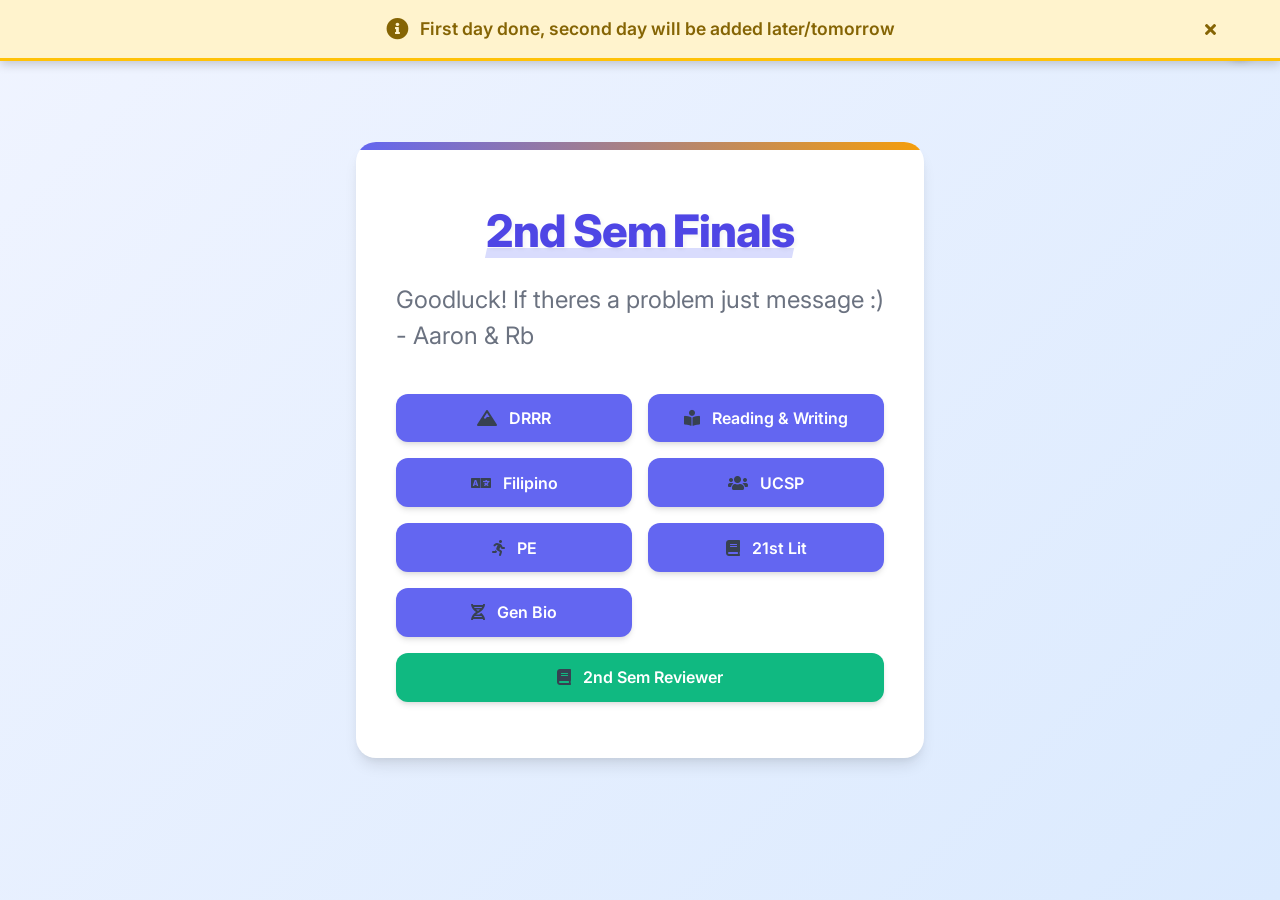
==== commit d6f08676: "Add files via upload" ====
--- a/index.html
+++ b/index.html
@@ -40,6 +40,7 @@
                 <button id="subject-ucsp" class="btn"><i class="fas fa-users"></i> UCSP</button>
                 <button id="subject-pe" class="btn"><i class="fas fa-running"></i> PE</button>
                 <button id="subject-21lit" class="btn"><i class="fas fa-book"></i> 21st Lit</button>
+                <button id="subject-genbio" class="btn"><i class="fas fa-dna"></i> Gen Bio</button>
                 <a href="https://docs.google.com/document/d/1CTTs3DLhB8xqOQhwxuTaue6DZ3MAzqNCLTbpGAitY-0/edit?usp=sharing" target="_blank" class="reviewer-link">
                     <button class="btn reviewer-btn"><i class="fas fa-book"></i> 2nd Sem Reviewer</button>
                 </a>
@@ -140,6 +141,7 @@
     <script src="ucspQuestions.js"></script>
     <script src="peQuestions.js"></script>
     <script src="21stLitQuestions.js"></script>
+    <script src="genBioQuestions.js"></script>
     <script src="app.js"></script>
     
     <!-- Script for handling popup alert -->
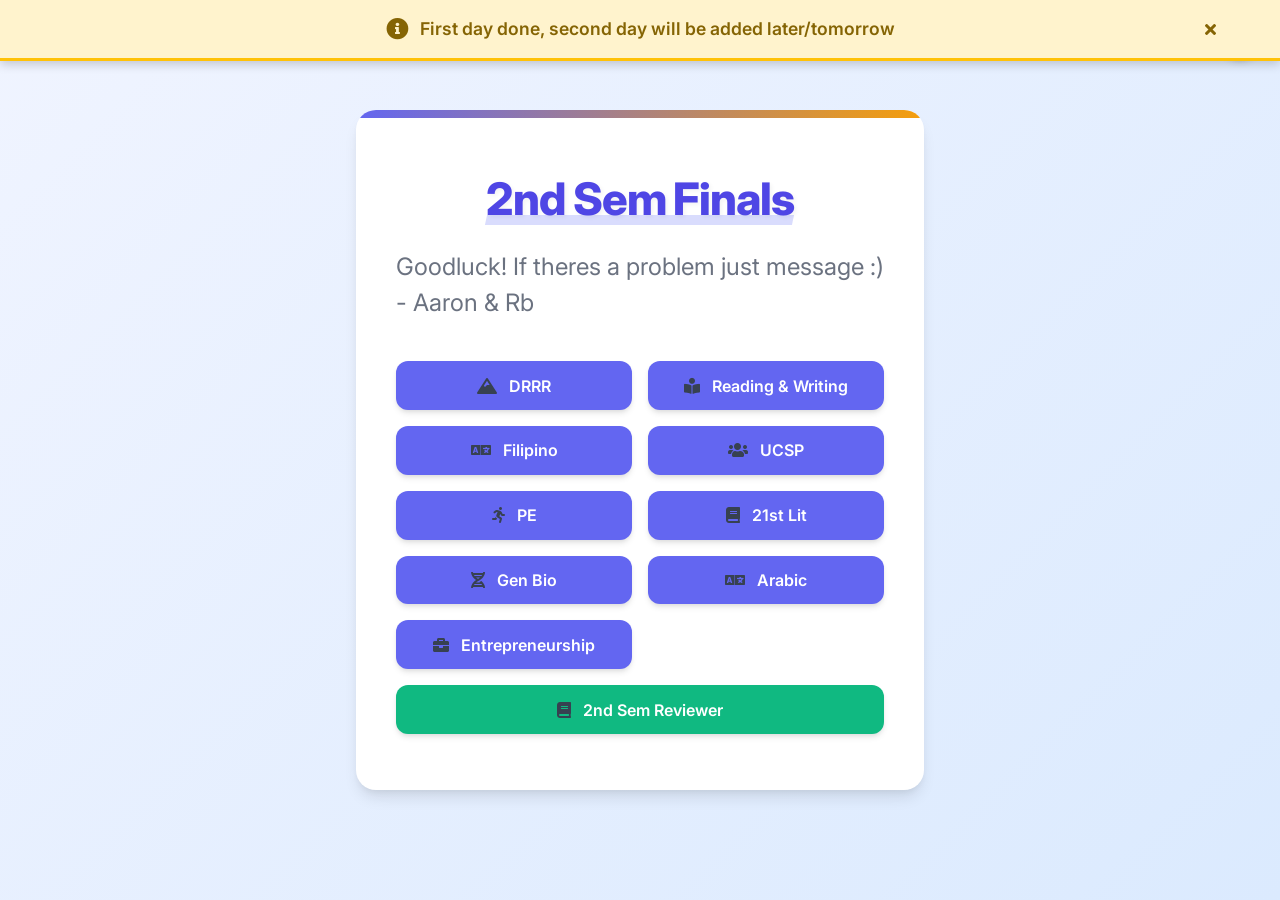
==== commit 76e67e8f: "Add files via upload" ====
--- a/index.html
+++ b/index.html
@@ -41,6 +41,8 @@
                 <button id="subject-pe" class="btn"><i class="fas fa-running"></i> PE</button>
                 <button id="subject-21lit" class="btn"><i class="fas fa-book"></i> 21st Lit</button>
                 <button id="subject-genbio" class="btn"><i class="fas fa-dna"></i> Gen Bio</button>
+                <button id="subject-arabic" class="btn"><i class="fas fa-language"></i> Arabic</button>
+                <button id="subject-entrepreneurship" class="btn"><i class="fas fa-briefcase"></i> Entrepreneurship</button>
                 <a href="https://docs.google.com/document/d/1CTTs3DLhB8xqOQhwxuTaue6DZ3MAzqNCLTbpGAitY-0/edit?usp=sharing" target="_blank" class="reviewer-link">
                     <button class="btn reviewer-btn"><i class="fas fa-book"></i> 2nd Sem Reviewer</button>
                 </a>
@@ -142,6 +144,8 @@
     <script src="peQuestions.js"></script>
     <script src="21stLitQuestions.js"></script>
     <script src="genBioQuestions.js"></script>
+    <script src="arabicQuestions.js"></script>
+    <script src="entrepreneurshipQuestions.js"></script>
     <script src="app.js"></script>
     
     <!-- Script for handling popup alert -->
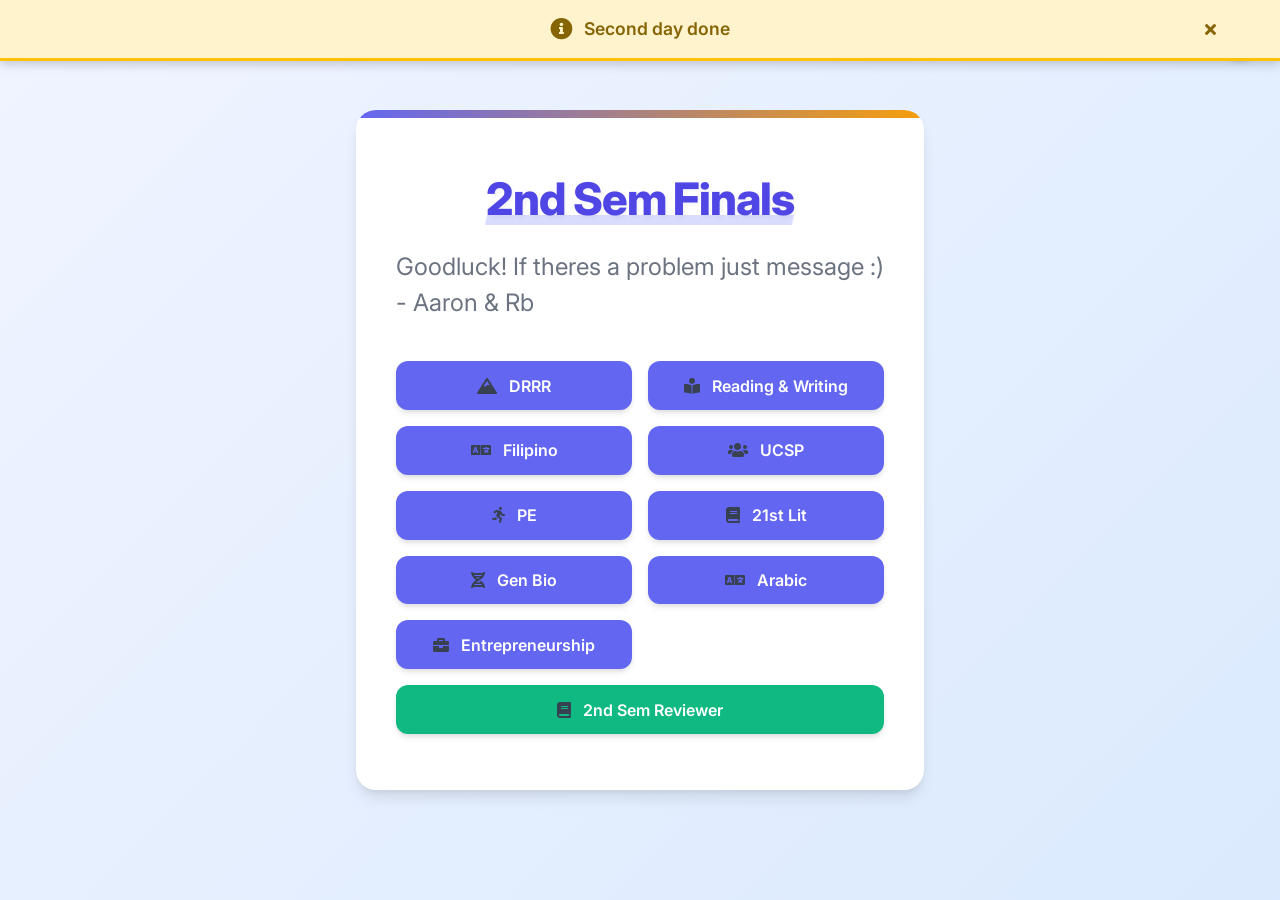
==== commit f8514e45: "Add files via upload" ====
--- a/index.html
+++ b/index.html
@@ -15,7 +15,7 @@
     <div id="popup-alert" class="popup-alert">
         <div class="popup-content">
             <i class="fas fa-info-circle"></i>
-            <span>First day done, second day will be added later/tomorrow</span>
+            <span>Second day done</span>
             <button id="close-popup" class="close-popup">
                 <i class="fas fa-times"></i>
             </button>
